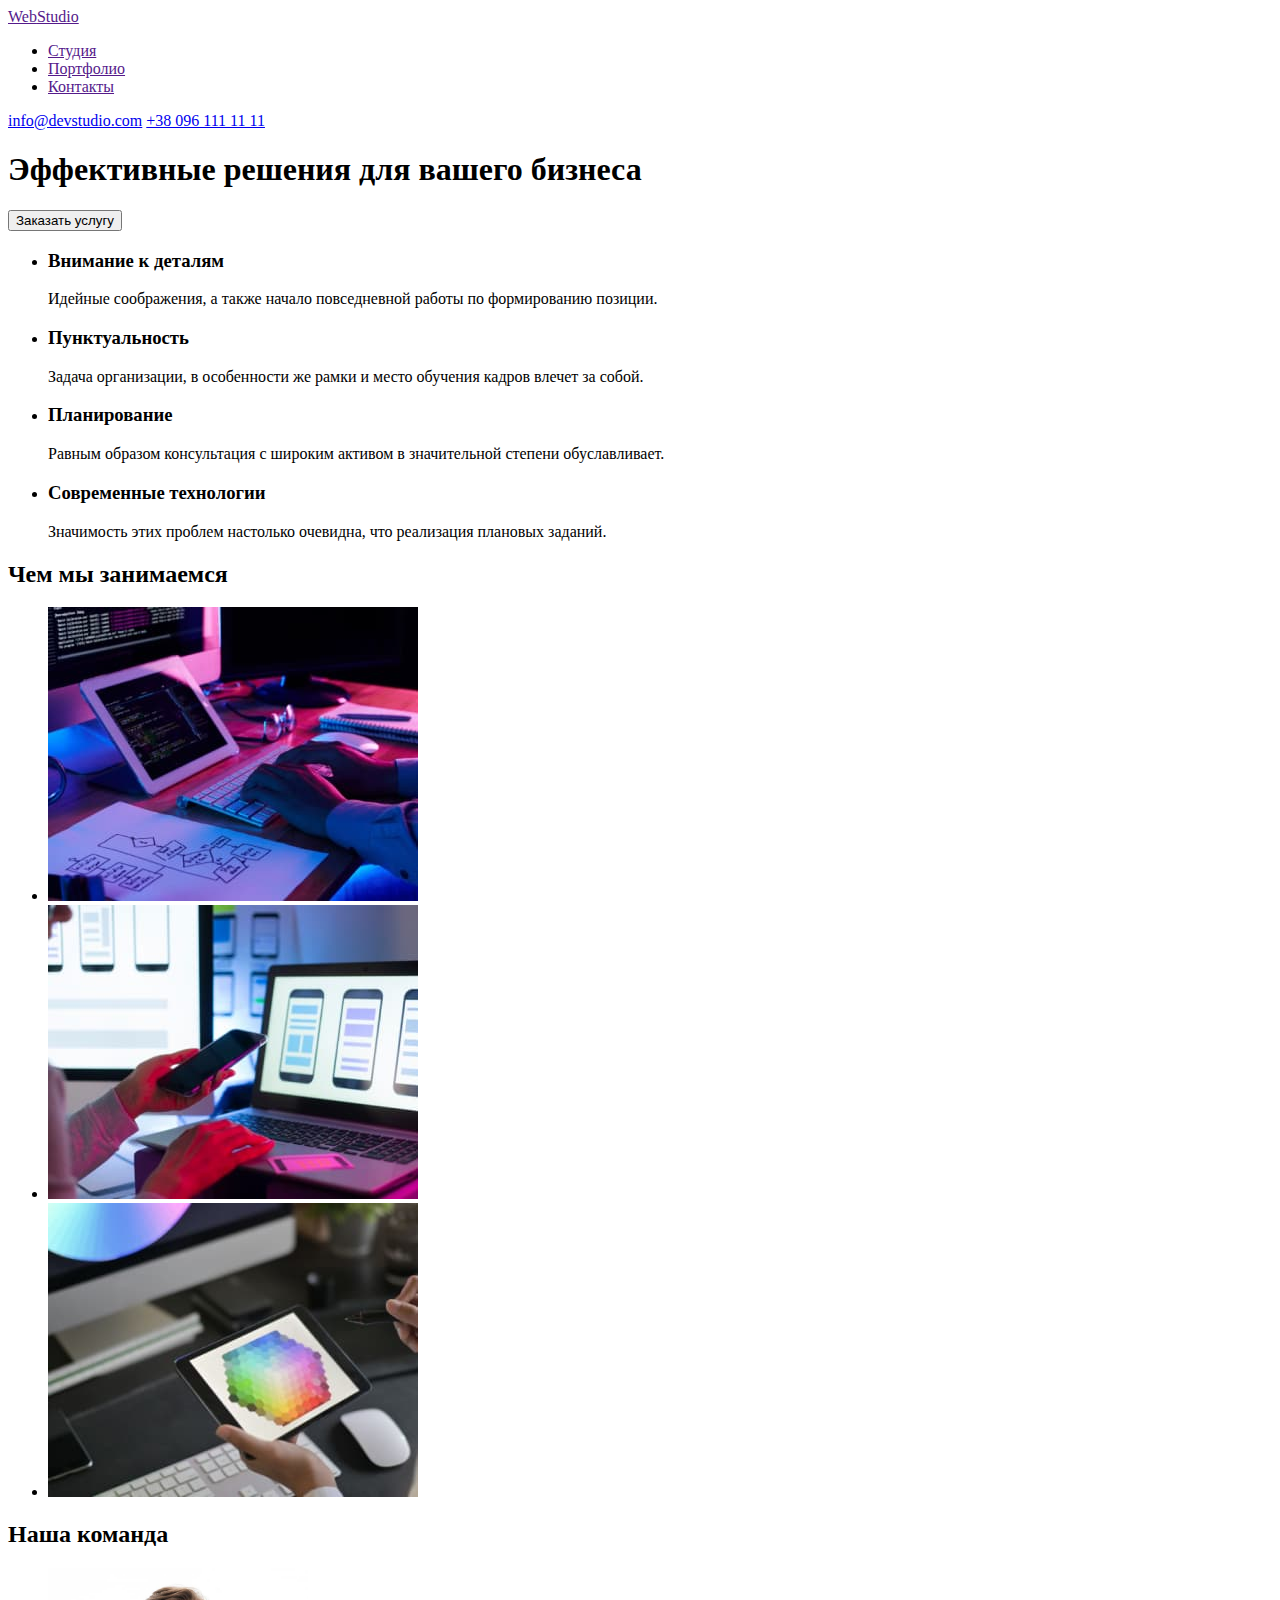
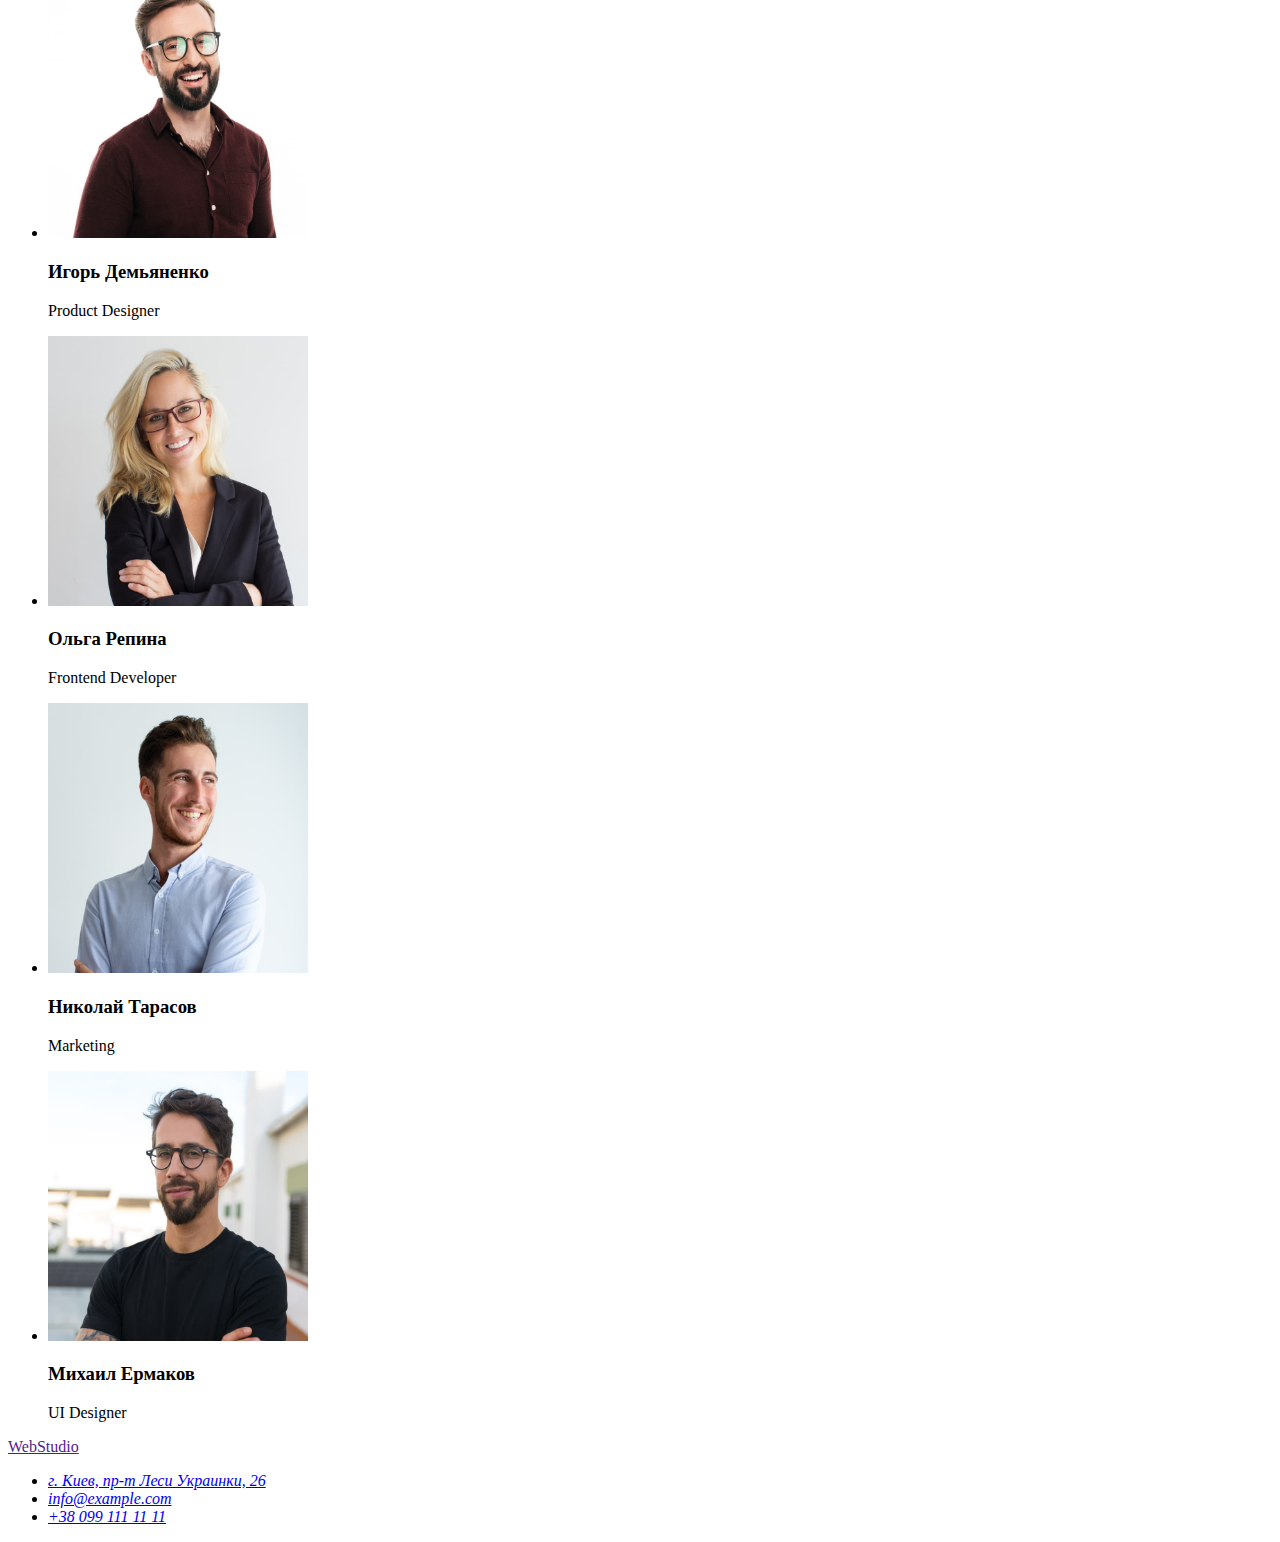
==== index.html @ 3c204c8c "Initial commit" ====
<!DOCTYPE html>
<html lang="en">

<head>
    <meta charset="UTF-8">
    <meta http-equiv="X-UA-Compatible" content="IE=edge">
    <meta name="viewport" content="width=device-width, initial-scale=1.0">
    <title>Студия</title>
</head>
<body>
    <header>
        <nav>
        <a href=""><span>Web</span>Studio</a>
        
            <ul class="navlist">
                <li class="nav-link"> <a href="">Студия</a></li>
                <li class="nav-link"><a href="">Портфолио</a></li>
                <li class="nav-link"><a href="">Контакты</a></li>
            </ul>
        </nav>
            <a href="mailto:info@devstudio.com">info@devstudio.com</a>
            <a href="tel:+380961111111">+38 096 111 11 11</a>        
    </header>
    <main>
        <section class="hero">
            <h1>Эффективные решения для вашего бизнеса</h1>
            <button type="button">Заказать услугу</button>
        </section>
        <section class="sectionone">
            <ul class="mainadvantage">
                <li class="advantagelist">
                    <h3>Внимание к деталям</h3>
                    <p>Идейные соображения, а также начало повседневной работы по формированию позиции.</p>
                </li>
                <li class="advantagelist"> 
                    <h3>Пунктуальность</h3>
                    <p>Задача организации, в особенности же рамки и место обучения кадров влечет за собой.</p>
                </li>
                <li class="advantagelist">
                    <h3>Планирование</h3>
                    <p>Равным образом консультация с широким активом в значительной степени обуславливает.</p>
                </li>
                    
                <li class="advantagelist">
                    <h3>Современные технологии</h3>
                    <p>Значимость этих проблем настолько очевидна, что реализация плановых заданий.</p>
                </li>
            </ul>
        </section>
        <section class="ourwork">
                <h2>Чем мы занимаемся</h2>
                <ul class="images">
                    <li><img src="./images/img1.jpg" alt="Стационарный компьтер" width="370" height="294"></li>
                    <li><img src="./images/img2.jpg" alt="Ноутбук" width="370" height="294"></li>
                    <li><img src="./images/img3.jpg" alt="Планшет" width="370" height="294"></li>
                </ul>
        </section>
        <section class="sectiontwo">
            <h2>Наша команда</h2>
            <ul class="teammates">
                <li class="team-member">
                    <img src="./images/img4.jpg" alt="Портрет" width="260" height="270">
                    <h3>Игорь Демьяненко</h3>
                    <p>Product Designer</p>
                </li>
                <li class="team-member">
                    <img src="./images/img5.jpg" alt="Портрет" width="260" height="270">
                    <h3>Ольга Репина</h3>
                    <p>Frontend Developer</p>
                </li>
                <li class="team-member">
                    <img src="./images/img6.jpg" alt="Портрет" width="260" height="270">
                    <h3>Николай Тарасов</h3>
                    <p>Marketing</p>
                </li>
                <li class="team-member">
                    <img src="./images/img7.jpg" alt="Портрет" width="260" height="270">
                    <h3>Михаил Ермаков</h3>
                    <p>UI Designer</p>
                </li>
            </ul>
        </section>
    </main>
    <footer>
        <a href="">WebStudio</a>
        <address>
            <ul>
                <li><a href="https://goo.gl/maps/PNrH4zYKMws1Ccoz9" target="_blank" rel="noopener noreferrer" title="Перенесет вам в Google-карты">г. Киев, пр-т Леси Украинки, 26</a></li>
                <li><a href="mailto:info@example.com">info@example.com</a></li>
                <li><a href="tel:+380991111111">+38 099 111 11 11</a></li>
            </ul>
        </address>
    </footer>
</body>

</html>
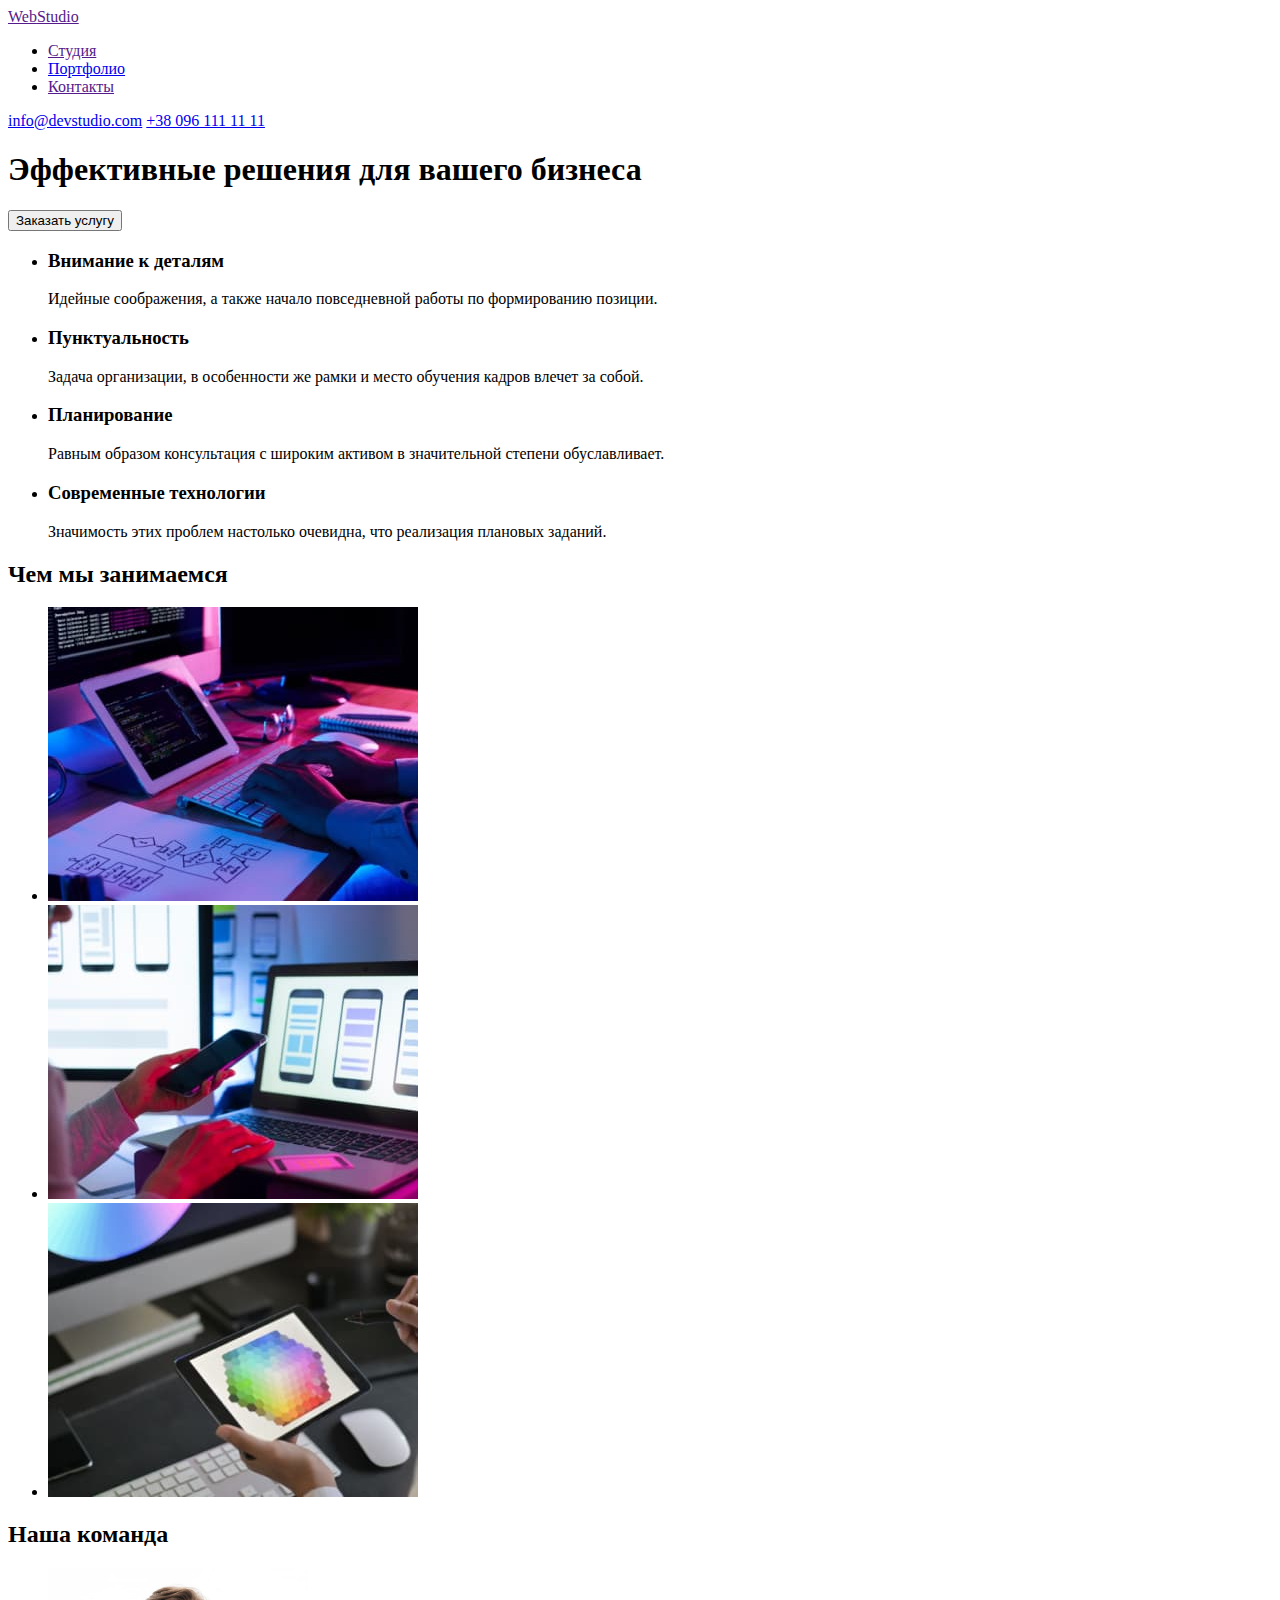
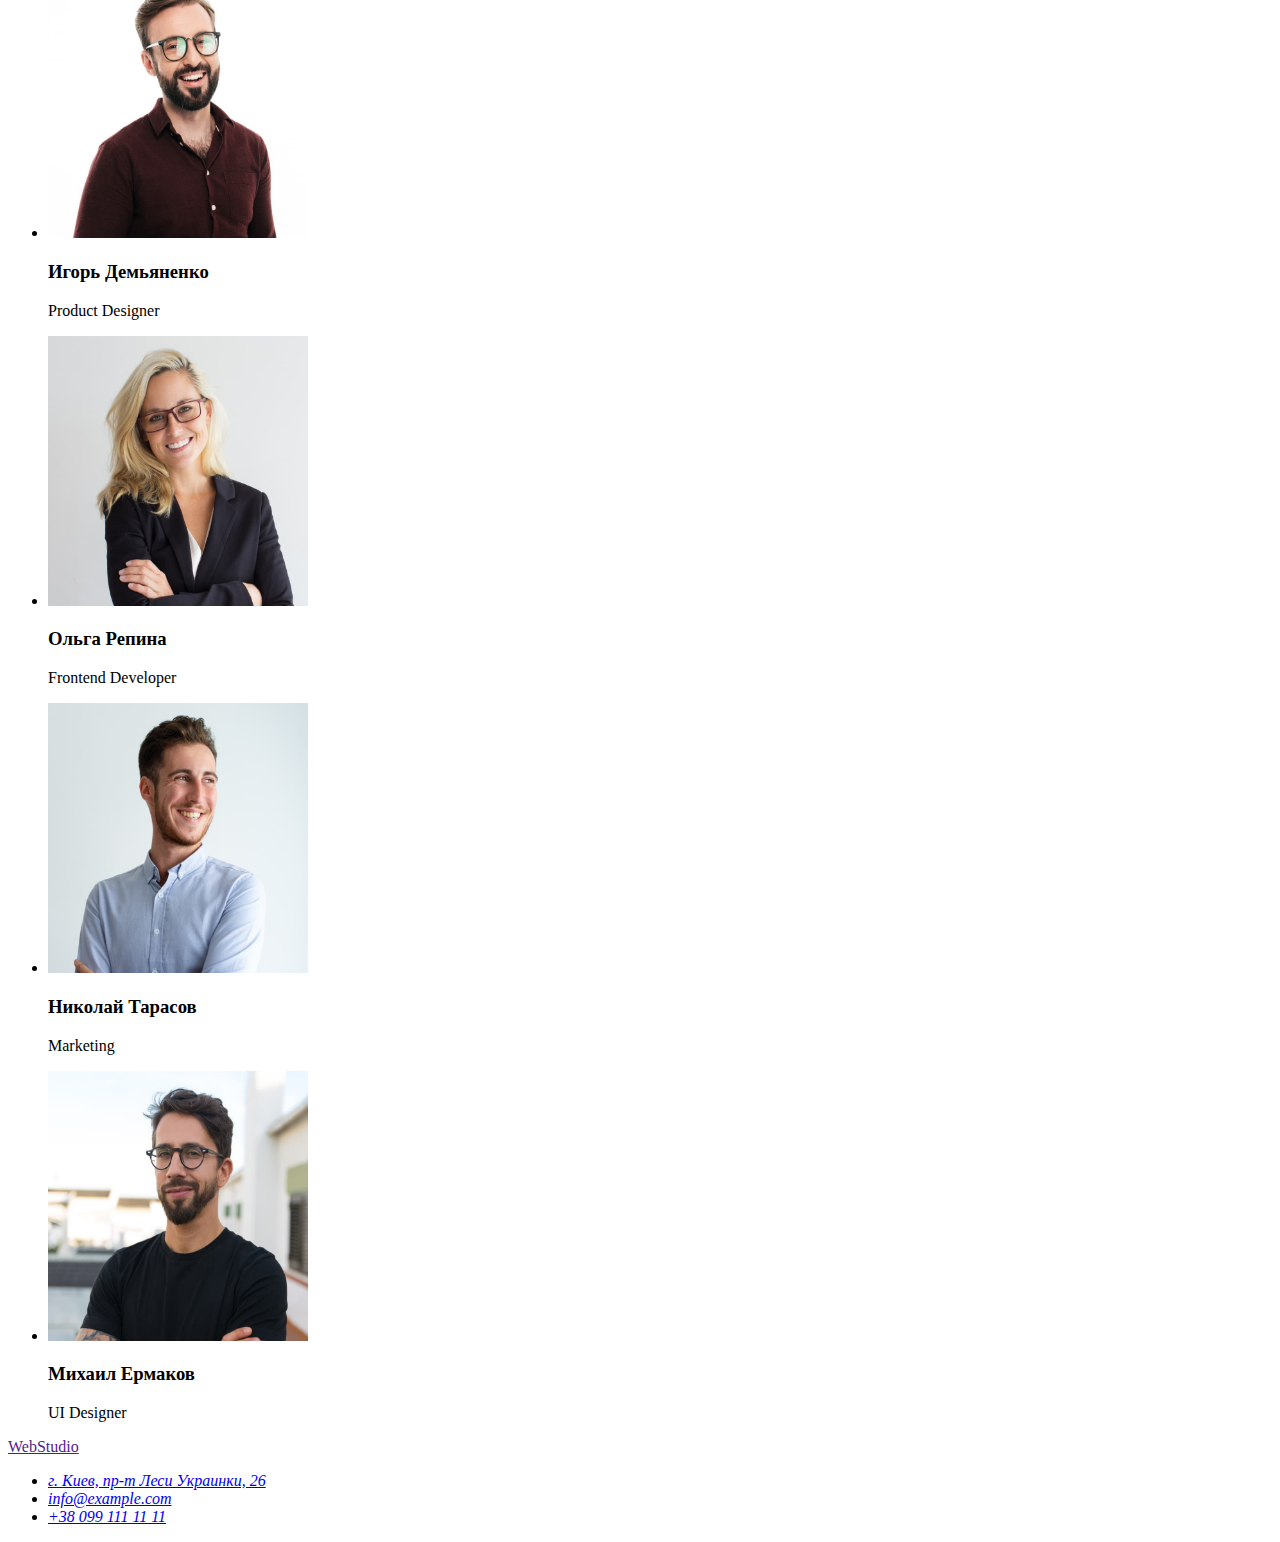
==== commit dd3cc632: "добавили портфолио и фото к нему" ====
--- a/index.html
+++ b/index.html
@@ -1,5 +1,5 @@
 <!DOCTYPE html>
-<html lang="en">
+<html lang="ru">
 
 <head>
     <meta charset="UTF-8">
@@ -14,7 +14,7 @@
         
             <ul class="navlist">
                 <li class="nav-link"> <a href="">Студия</a></li>
-                <li class="nav-link"><a href="">Портфолио</a></li>
+                <li class="nav-link"><a href="./portfolio.html">Портфолио</a></li>
                 <li class="nav-link"><a href="">Контакты</a></li>
             </ul>
         </nav>
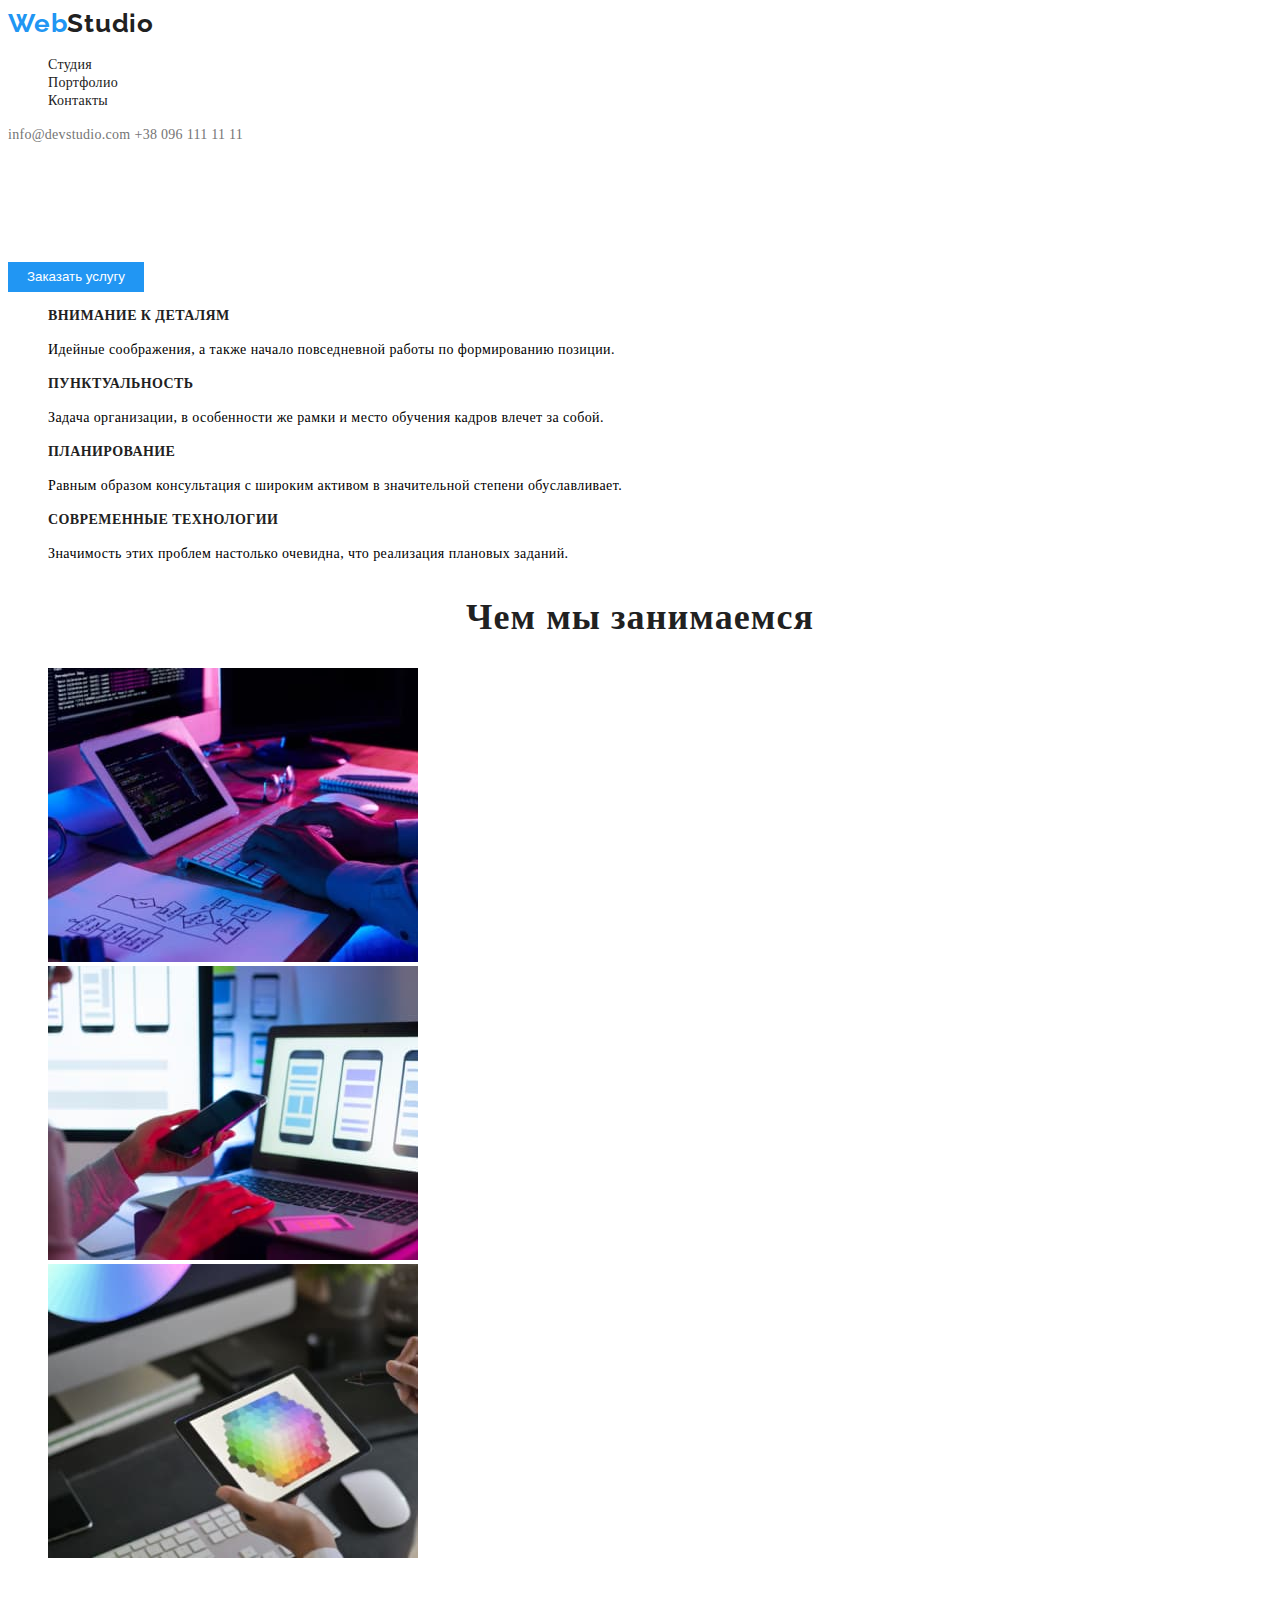
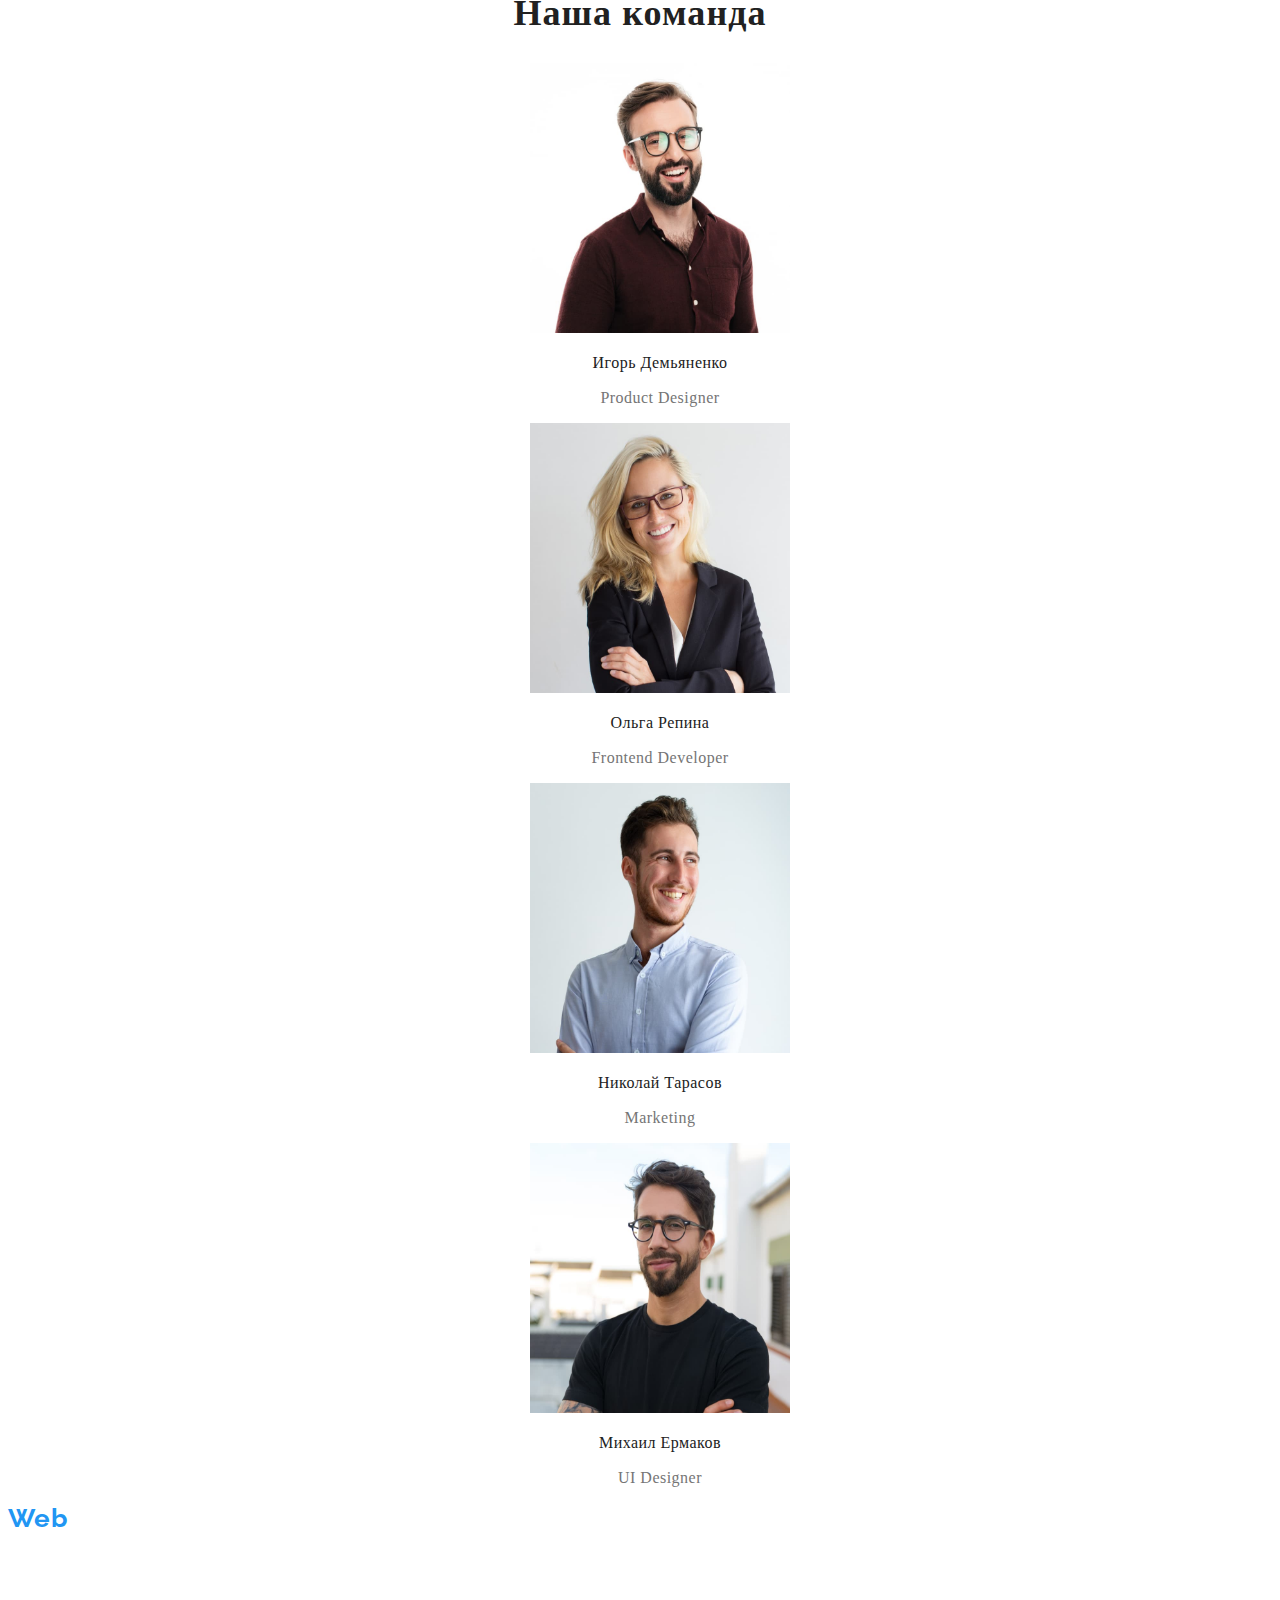
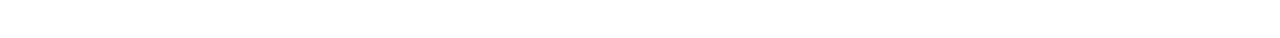
==== commit 5b2780a3: "css for index" ====
--- a/index.html
+++ b/index.html
@@ -6,11 +6,15 @@
     <meta http-equiv="X-UA-Compatible" content="IE=edge">
     <meta name="viewport" content="width=device-width, initial-scale=1.0">
     <title>Студия</title>
+    <link rel="stylesheet" href="./css/styles.css">
+    <link rel="preconnect" href="https://fonts.googleapis.com">
+    <link rel="preconnect" href="https://fonts.gstatic.com" crossorigin>
+    <link href="https://fonts.googleapis.com/css2?family=Raleway:wght@700&family=Roboto:wght@400;500;700;900&display=swap" rel="stylesheet">
 </head>
 <body>
     <header>
         <nav>
-        <a href=""><span>Web</span>Studio</a>
+        <a class="top emblem" href="./index.html"><span>Web</span>Studio</a>
         
             <ul class="navlist">
                 <li class="nav-link"> <a href="">Студия</a></li>
@@ -18,8 +22,8 @@
                 <li class="nav-link"><a href="">Контакты</a></li>
             </ul>
         </nav>
-            <a href="mailto:info@devstudio.com">info@devstudio.com</a>
-            <a href="tel:+380961111111">+38 096 111 11 11</a>        
+            <a class="header-contacts" href="mailto:info@devstudio.com">info@devstudio.com</a>
+            <a class="header-contacts" href="tel:+380961111111">+38 096 111 11 11</a>        
     </header>
     <main>
         <section class="hero">
@@ -55,7 +59,7 @@
                     <li><img src="./images/img3.jpg" alt="Планшет" width="370" height="294"></li>
                 </ul>
         </section>
-        <section class="sectiontwo">
+        <section class="sectionteam">
             <h2>Наша команда</h2>
             <ul class="teammates">
                 <li class="team-member">
@@ -82,12 +86,12 @@
         </section>
     </main>
     <footer>
-        <a href="">WebStudio</a>
+        <a class="bottom emblem" href="./index.html"><span>Web</span>Studio</a>
         <address>
-            <ul>
-                <li><a href="https://goo.gl/maps/PNrH4zYKMws1Ccoz9" target="_blank" rel="noopener noreferrer" title="Перенесет вам в Google-карты">г. Киев, пр-т Леси Украинки, 26</a></li>
-                <li><a href="mailto:info@example.com">info@example.com</a></li>
-                <li><a href="tel:+380991111111">+38 099 111 11 11</a></li>
+            <ul class="contact-information">
+                <li><a class="google-address" href="https://goo.gl/maps/PNrH4zYKMws1Ccoz9" target="_blank" rel="noopener noreferrer" title="Перенесет вам в Google-карты">г. Киев, пр-т Леси Украинки, 26</a></li>
+                <li><a class="footer-contacts" href="mailto:info@example.com">info@example.com</a></li>
+                <li><a class="footer-contacts" href="tel:+380991111111">+38 099 111 11 11</a></li>
             </ul>
         </address>
     </footer>
--- a/css/styles.css
+++ b/css/styles.css
@@ -0,0 +1,177 @@
+.body {
+    width: 1600px;
+    font-family: Roboto, sans-serif;
+    color: #757575;
+}
+header a {
+    text-decoration: none;
+    color: #212121;
+}
+:root {
+    --text-color: #757575;
+    --main-text-color:#212121;
+    --hover-focus-color: #2196F3;
+}
+.top.emblem {
+    font-family: 'Raleway';
+    font-weight: 700;
+    font-size: 26px;
+    line-height: 31px;
+    letter-spacing: 0.03em;
+}
+.emblem span{
+    color: var(--hover-focus-color);
+}
+.navlist {
+    list-style: none;
+}
+.nav-link a{
+    font-weight: 500;
+    font-size: 14px;
+    line-height: 16px;
+    letter-spacing: 0.02em;
+}
+.nav-link a:hover{
+    color: var(--hover-focus-color);
+}
+.nav-link a:focus{
+    color: var(--hover-focus-color);
+}
+.header-contacts {
+    color: var(--text-color);
+    font-weight: 500;
+    font-size: 14px;
+    line-height: 16px;
+    letter-spacing: 0.02em;
+}
+.header-contacts:hover{
+    color: var(--hover-focus-color);
+}
+.header-contacts:focus{
+    color: var(--hover-focus-color);
+}
+
+
+.hero h1{
+    font-weight: 900;
+    font-size: 44px;
+    line-height: 60px;
+    text-align: center;
+    letter-spacing: 0.06em;
+    text-transform: uppercase;
+    color: #FFFFFF;
+}
+.hero button {
+    color: #FFFFFF;
+    background-color: var(--hover-focus-color);
+    border: none;
+    align-items: center;
+    text-align: center;
+    width: 136px;
+    height: 30px;
+}
+.sectionone {
+}
+.mainadvantage {
+    list-style: none;
+}
+.advantagelist h3{
+    color: var(--main-text-color);
+    font-weight: 700;
+    font-size: 14px;
+    line-height: 16px;
+    letter-spacing: 0.03em;
+    text-transform: uppercase;
+}
+.advantagelist p {
+    font-weight: 400;
+    font-size: 14px;
+    line-height: 24px;
+    letter-spacing: 0.03em;
+}
+.ourwork ul {
+    list-style: none;
+}
+.ourwork h2{
+    color: var(--main-text-color);
+    font-weight: 700;
+    font-size: 36px;
+    line-height: 42px;
+    text-align: center;
+    letter-spacing: 0.03em;
+}
+.images {
+}
+.sectionteam h2{
+    color: var(--main-text-color);
+    font-weight: 700;
+    font-size: 36px;
+    line-height: 42px;
+    text-align: center;
+    letter-spacing: 0.03em;
+}
+.teammates {
+    list-style: none;
+}
+.team-member h3{
+    color: var(--main-text-color);
+    font-weight: 500;
+    font-size: 16px;
+    line-height: 19px;
+    text-align: center;
+    letter-spacing: 0.03em;
+}
+.team-member{
+    color: var(--text-color);
+    font-weight: 400;
+    font-size: 16px;
+    line-height: 19px;
+    text-align: center;
+    letter-spacing: 0.03em;
+}
+
+.bottom.emblem {
+    color: #FFFFFF;
+    font-family: 'Raleway';
+    font-weight: 700;
+    font-size: 26px;
+    line-height: 31px;
+    letter-spacing: 0.03em;
+}
+
+.google-address {
+    text-decoration: none;
+    font-style: normal;
+    font-size: 14px;
+    line-height: 24px;
+    letter-spacing: 0.03em;
+    color: #FFFFFF;
+}
+.footer-contacts {
+    font-family: 'Roboto';
+    font-style: normal;
+    font-size: 14px;
+    line-height: 24px;
+    letter-spacing: 0.03em;
+    color: rgba(255, 255, 255, 0.6);
+}
+.contact-information {
+    list-style: none;
+}
+
+.categories {
+}
+.categories-item {
+}
+.categories-button {
+}
+.portfolio-list {
+}
+.portfolio-item {
+}
+.portfolio-image {
+}
+.description {
+}
+.description-category {
+}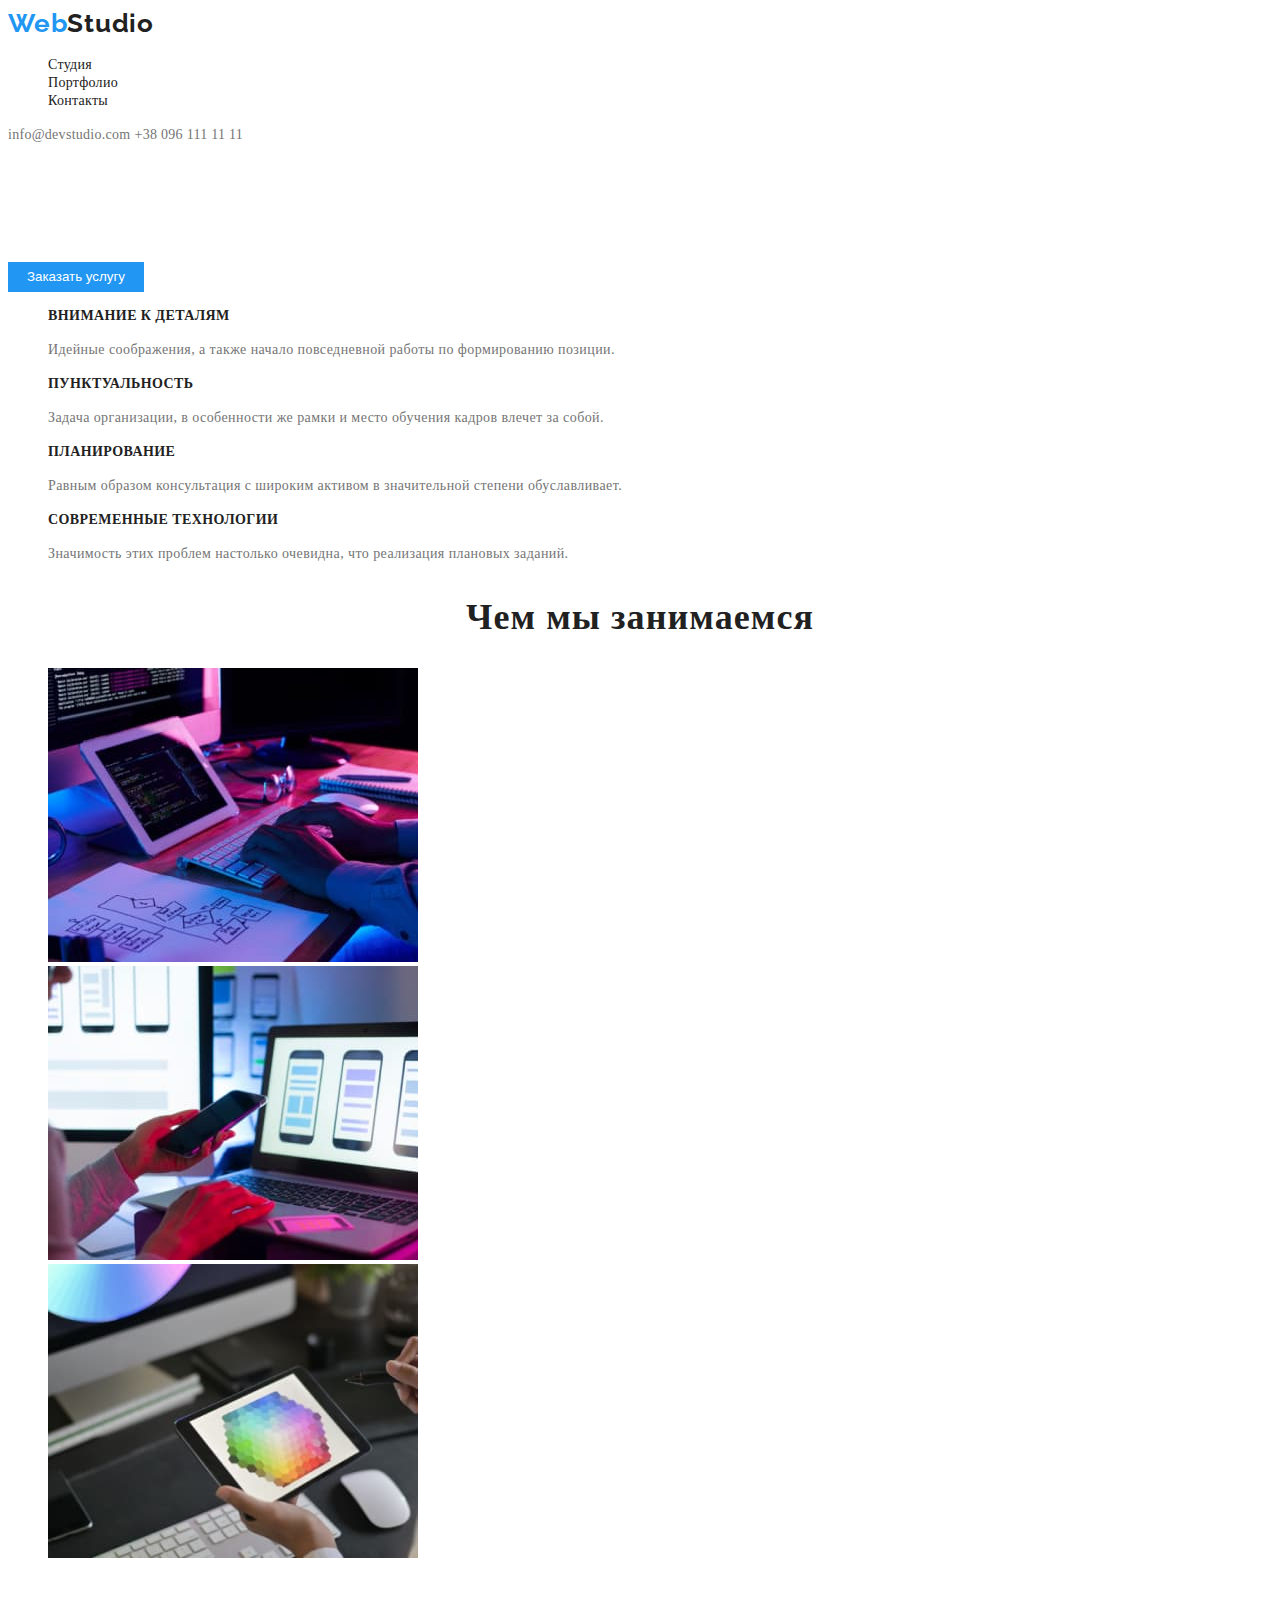
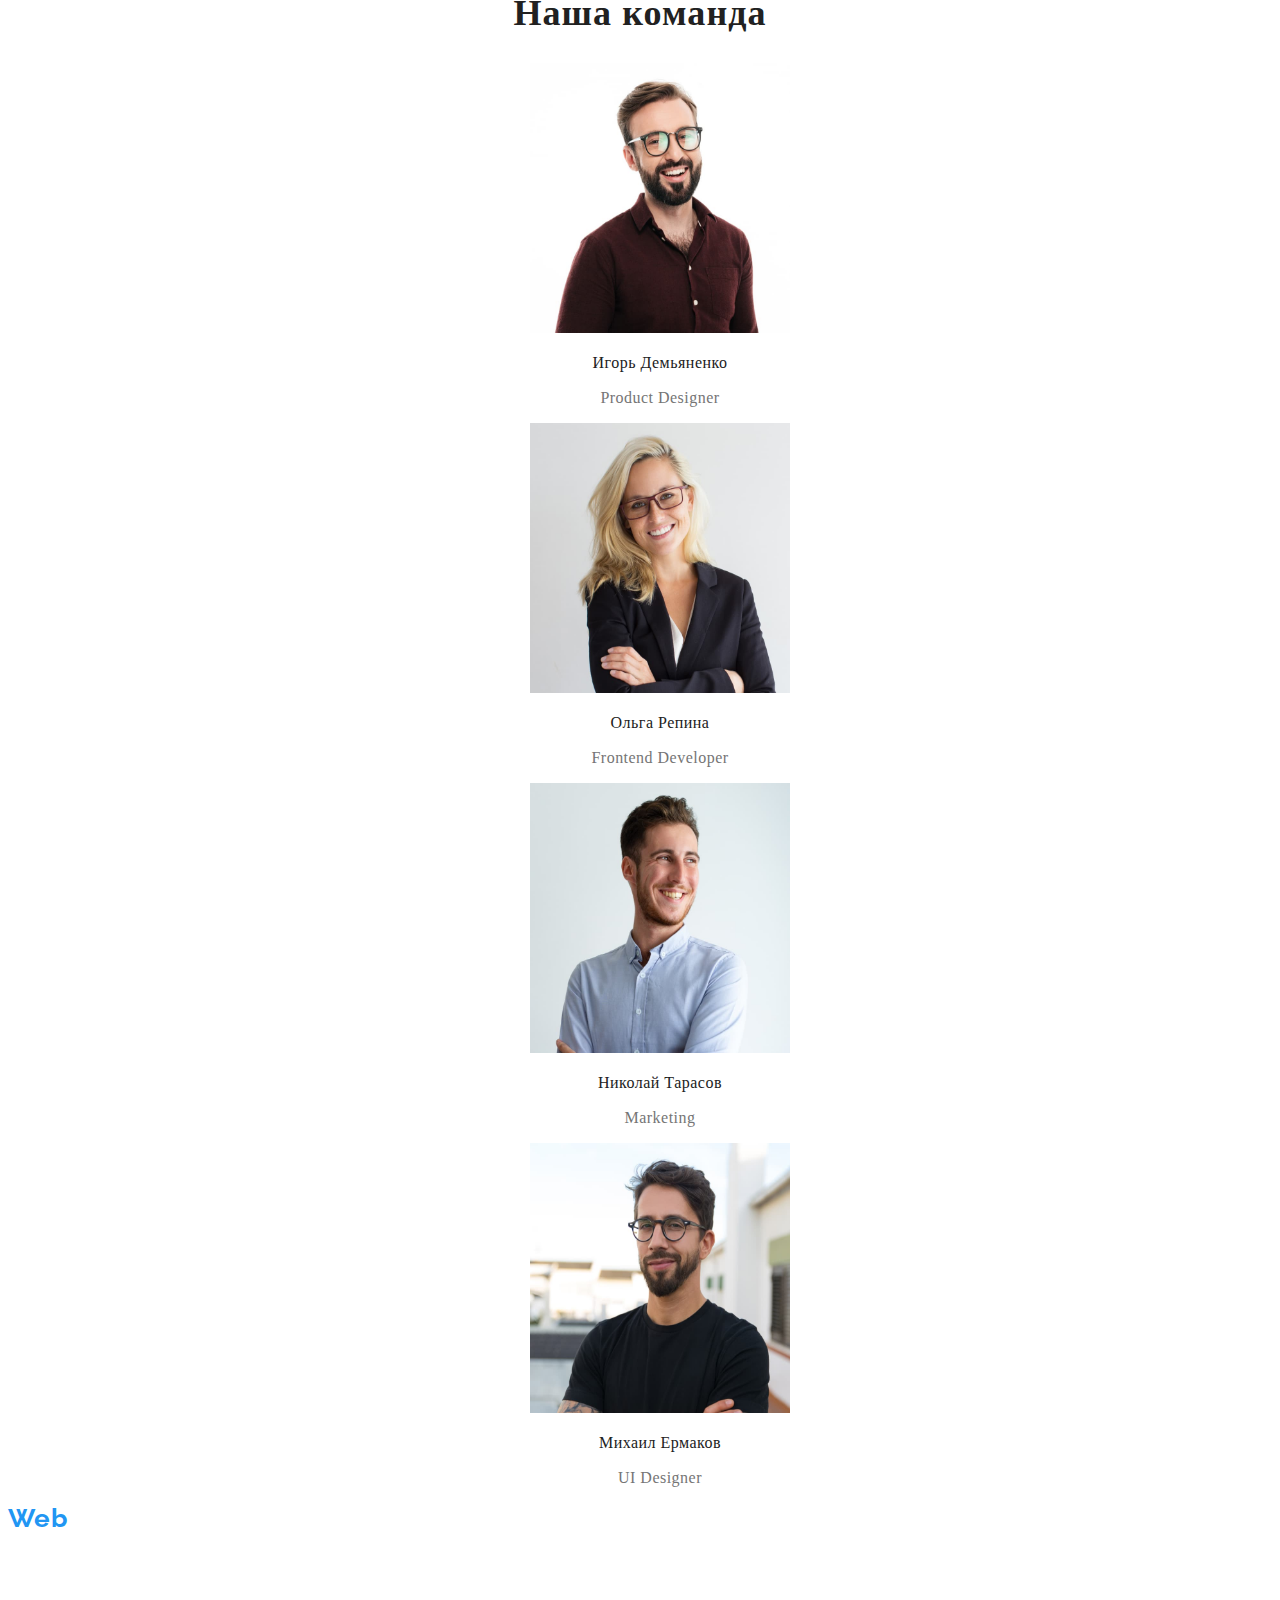
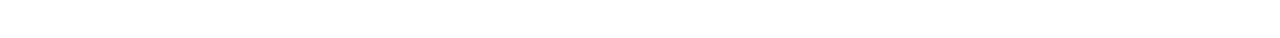
==== commit e9621718: "css for portfolio" ====
--- a/index.html
+++ b/index.html
@@ -17,7 +17,7 @@
         <a class="top emblem" href="./index.html"><span>Web</span>Studio</a>
         
             <ul class="navlist">
-                <li class="nav-link"> <a href="">Студия</a></li>
+                <li class="nav-link"> <a href="./index.html">Студия</a></li>
                 <li class="nav-link"><a href="./portfolio.html">Портфолио</a></li>
                 <li class="nav-link"><a href="">Контакты</a></li>
             </ul>
--- a/css/styles.css
+++ b/css/styles.css
@@ -1,7 +1,6 @@
 .body {
     width: 1600px;
     font-family: Roboto, sans-serif;
-    color: #757575;
 }
 header a {
     text-decoration: none;
@@ -84,6 +83,7 @@
     text-transform: uppercase;
 }
 .advantagelist p {
+    color: var(--text-color);
     font-weight: 400;
     font-size: 14px;
     line-height: 24px;
@@ -131,6 +131,7 @@
 }
 
 .bottom.emblem {
+    text-decoration: none;
     color: #FFFFFF;
     font-family: 'Raleway';
     font-weight: 700;
@@ -148,6 +149,7 @@
     color: #FFFFFF;
 }
 .footer-contacts {
+    text-decoration: none;
     font-family: 'Roboto';
     font-style: normal;
     font-size: 14px;
@@ -160,14 +162,47 @@
 }
 
 .categories {
+    list-style: none;
 }
 .categories-item {
+    display: inline;
 }
 .categories-button {
+    color: var(--main-text-color);
+    width: 145px;
+    height: 38px;
+    background: #F5F4FA;
+    border-radius: 4px;
+    border: none;
+}
+.categories-button:hover {
+    background: var(--hover-focus-color);
+    color: #FFFFFF;
 }
 .portfolio-list {
-}
-.portfolio-item {
+    list-style: none;    
+}
+.portfolio-list li {
+    width: 370px;
+    height: 404px;
+    border: 1px solid #EEEEEE;
+}
+.portfolio-list a{
+    text-decoration: none;
+    text-align: start;
+}
+.portfolio-item h2{
+    color: var(--main-text-color);
+    font-weight: 700;
+    font-size: 18px;
+    line-height: 36px;
+    letter-spacing: 0.06em;
+}
+.portfolio-item p {
+    color: var(--text-color);
+    font-size: 16px;
+    line-height: 30px;
+    letter-spacing: 0.03em;
 }
 .portfolio-image {
 }
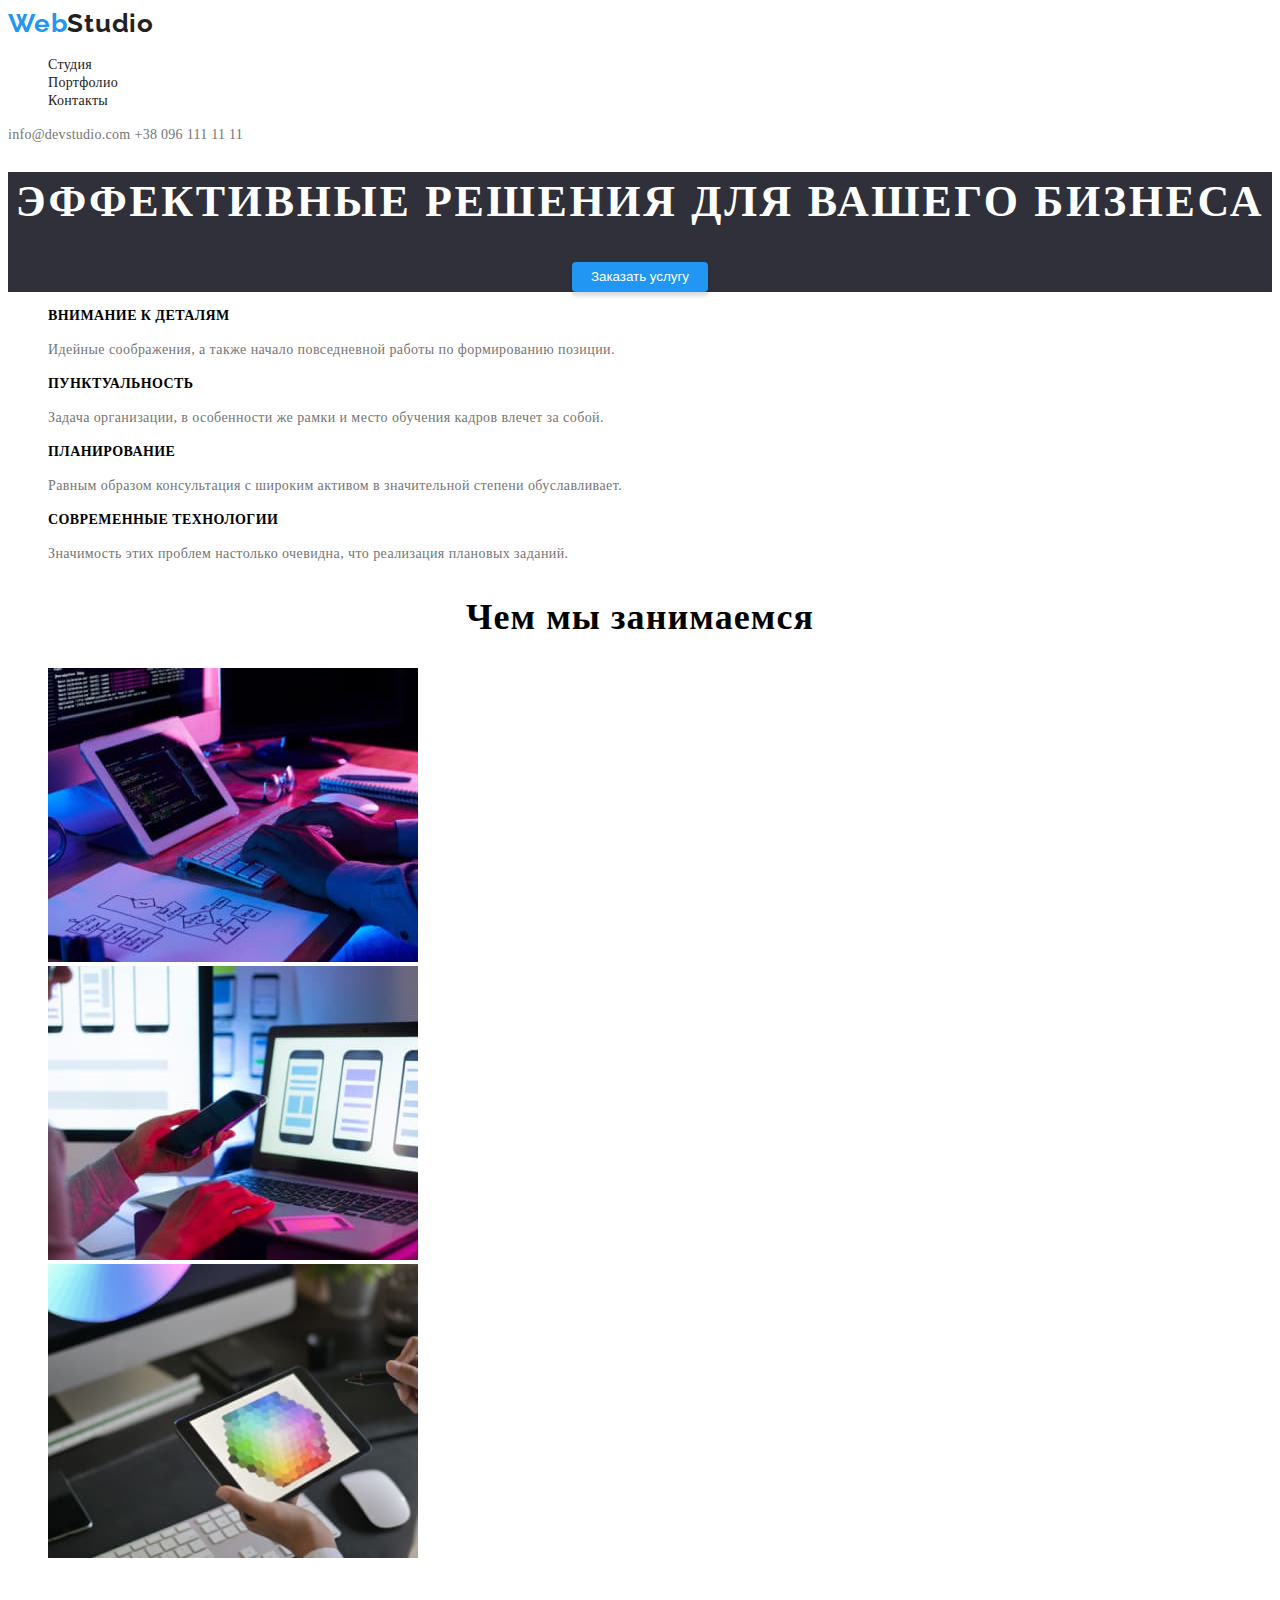
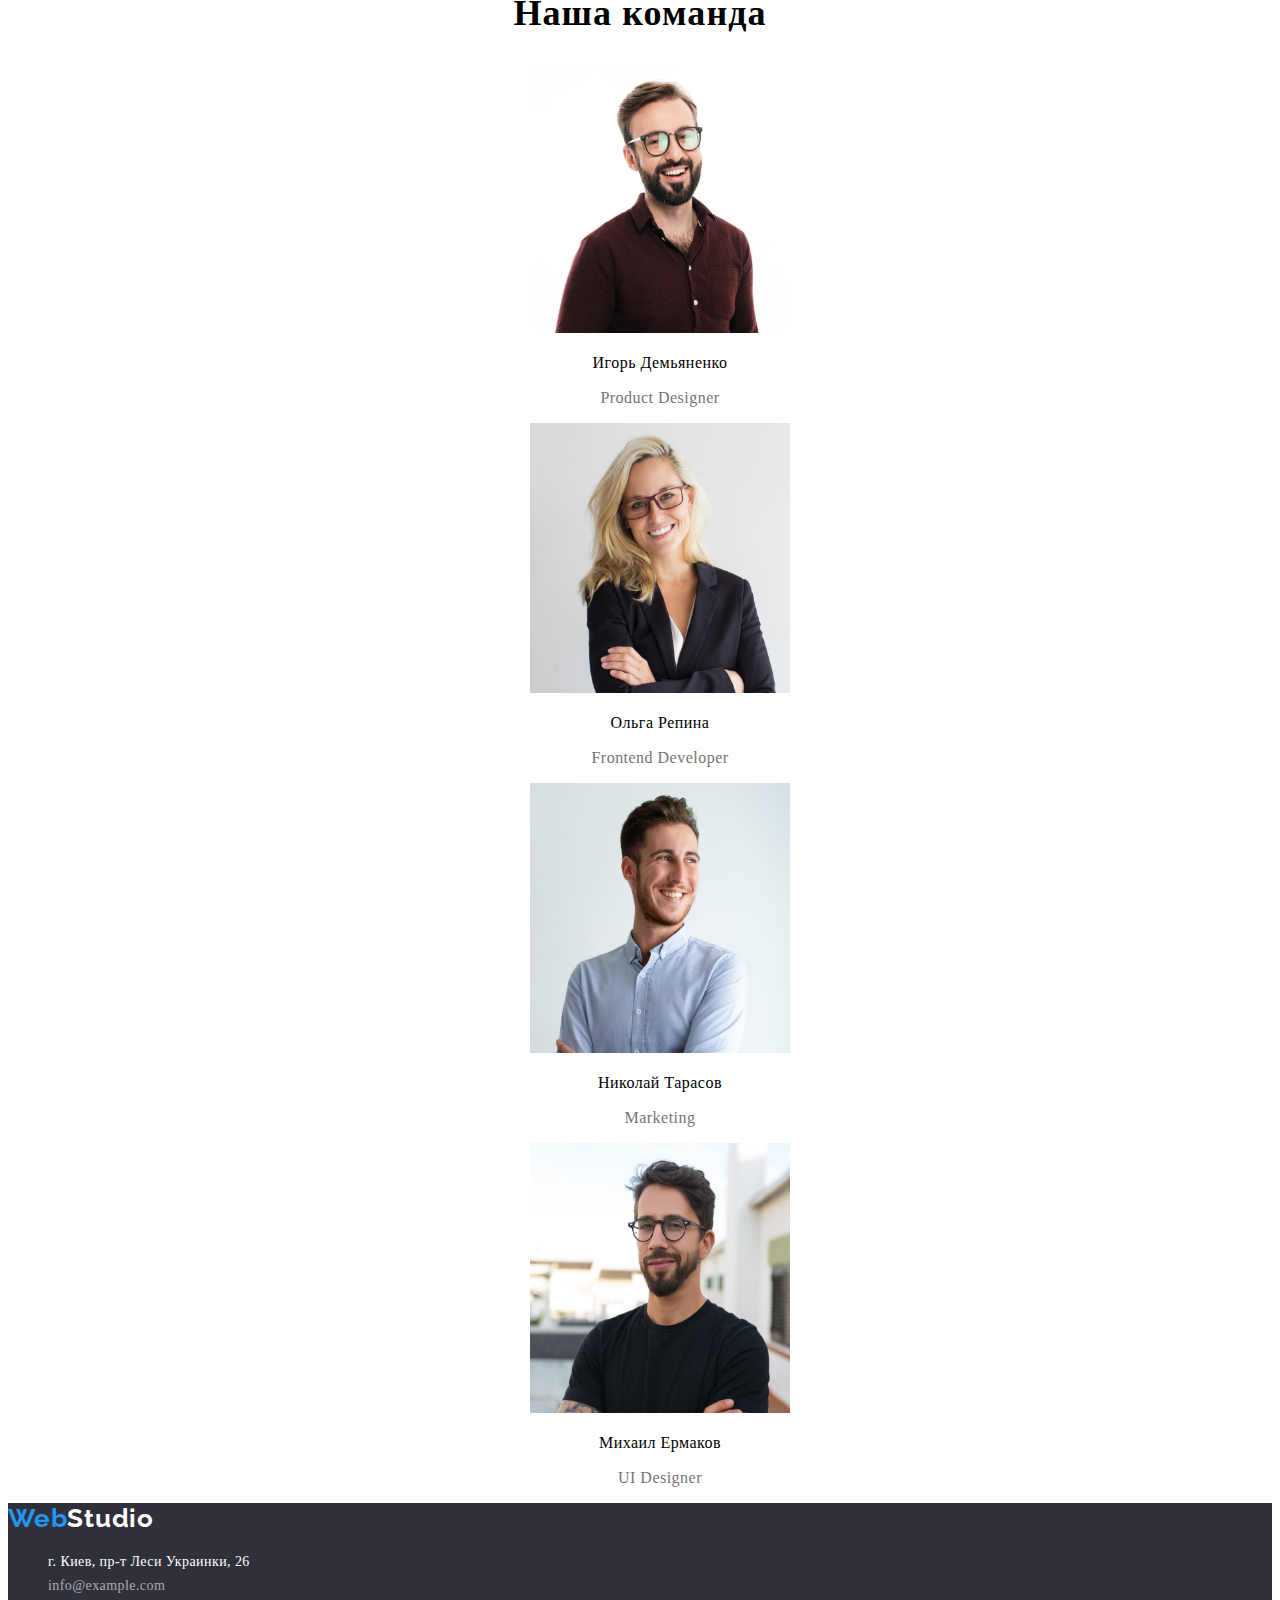
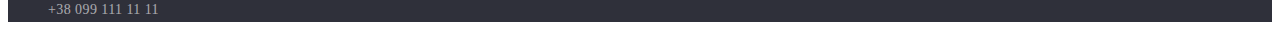
==== commit c797181f: "коррективы всего по-немногу" ====
--- a/index.html
+++ b/index.html
@@ -30,7 +30,7 @@
             <h1>Эффективные решения для вашего бизнеса</h1>
             <button type="button">Заказать услугу</button>
         </section>
-        <section class="sectionone">
+        <section class="advantages">
             <ul class="mainadvantage">
                 <li class="advantagelist">
                     <h3>Внимание к деталям</h3>
--- a/css/styles.css
+++ b/css/styles.css
@@ -1,15 +1,20 @@
 .body {
     width: 1600px;
     font-family: Roboto, sans-serif;
-}
-header a {
-    text-decoration: none;
-    color: #212121;
+    color: var(--main-text-color);
 }
 :root {
     --text-color: #757575;
     --main-text-color:#212121;
     --hover-focus-color: #2196F3;
+    --background: #2F303A;
+}
+
+/*HEADER*/
+
+header a {
+    text-decoration: none;
+    color: var(--main-text-color);
 }
 .top.emblem {
     font-family: 'Raleway';
@@ -50,12 +55,51 @@
     color: var(--hover-focus-color);
 }
 
-
+/*FOOTER*/
+
+.bottom.emblem {
+    text-decoration: none;
+    color: #FFFFFF;
+    font-family: 'Raleway';
+    font-weight: 700;
+    font-size: 26px;
+    line-height: 31px;
+    letter-spacing: 0.03em;
+}
+
+.google-address {
+    text-decoration: none;
+    font-style: normal;
+    font-size: 14px;
+    line-height: 24px;
+    letter-spacing: 0.03em;
+    color: #FFFFFF;
+}
+footer {
+    background-color: var(--background);
+}
+.footer-contacts {
+    text-decoration: none;
+    font-style: normal;
+    font-size: 14px;
+    line-height: 24px;
+    letter-spacing: 0.03em;
+    color: rgba(255, 255, 255, 0.6);
+}
+.contact-information {
+    list-style: none;
+}
+
+/*INDEX*/
+
+.hero {
+    background-color: var(--background);
+    text-align: center;
+}
 .hero h1{
     font-weight: 900;
     font-size: 44px;
     line-height: 60px;
-    text-align: center;
     letter-spacing: 0.06em;
     text-transform: uppercase;
     color: #FFFFFF;
@@ -64,18 +108,17 @@
     color: #FFFFFF;
     background-color: var(--hover-focus-color);
     border: none;
-    align-items: center;
-    text-align: center;
     width: 136px;
     height: 30px;
-}
-.sectionone {
+    box-shadow: 0px 4px 4px rgba(0, 0, 0, 0.15);
+    border-radius: 4px;
+}
+.advantages {
 }
 .mainadvantage {
     list-style: none;
 }
 .advantagelist h3{
-    color: var(--main-text-color);
     font-weight: 700;
     font-size: 14px;
     line-height: 16px;
@@ -84,7 +127,6 @@
 }
 .advantagelist p {
     color: var(--text-color);
-    font-weight: 400;
     font-size: 14px;
     line-height: 24px;
     letter-spacing: 0.03em;
@@ -93,7 +135,6 @@
     list-style: none;
 }
 .ourwork h2{
-    color: var(--main-text-color);
     font-weight: 700;
     font-size: 36px;
     line-height: 42px;
@@ -103,7 +144,6 @@
 .images {
 }
 .sectionteam h2{
-    color: var(--main-text-color);
     font-weight: 700;
     font-size: 36px;
     line-height: 42px;
@@ -114,7 +154,6 @@
     list-style: none;
 }
 .team-member h3{
-    color: var(--main-text-color);
     font-weight: 500;
     font-size: 16px;
     line-height: 19px;
@@ -122,50 +161,25 @@
     letter-spacing: 0.03em;
 }
 .team-member{
-    color: var(--text-color);
-    font-weight: 400;
     font-size: 16px;
     line-height: 19px;
     text-align: center;
     letter-spacing: 0.03em;
 }
-
-.bottom.emblem {
-    text-decoration: none;
-    color: #FFFFFF;
-    font-family: 'Raleway';
-    font-weight: 700;
-    font-size: 26px;
-    line-height: 31px;
-    letter-spacing: 0.03em;
-}
-
-.google-address {
-    text-decoration: none;
-    font-style: normal;
-    font-size: 14px;
-    line-height: 24px;
-    letter-spacing: 0.03em;
-    color: #FFFFFF;
-}
-.footer-contacts {
-    text-decoration: none;
-    font-family: 'Roboto';
-    font-style: normal;
-    font-size: 14px;
-    line-height: 24px;
-    letter-spacing: 0.03em;
-    color: rgba(255, 255, 255, 0.6);
-}
-.contact-information {
-    list-style: none;
-}
+.team-member p{
+    color: var(--text-color);
+}
+
+/*PORTFOLIO*/
 
 .categories {
     list-style: none;
 }
 .categories-item {
     display: inline;
+}
+.categories-item button{
+    cursor: pointer;
 }
 .categories-button {
     color: var(--main-text-color);
@@ -175,6 +189,7 @@
     border-radius: 4px;
     border: none;
 }
+
 .categories-button:hover {
     background: var(--hover-focus-color);
     color: #FFFFFF;
